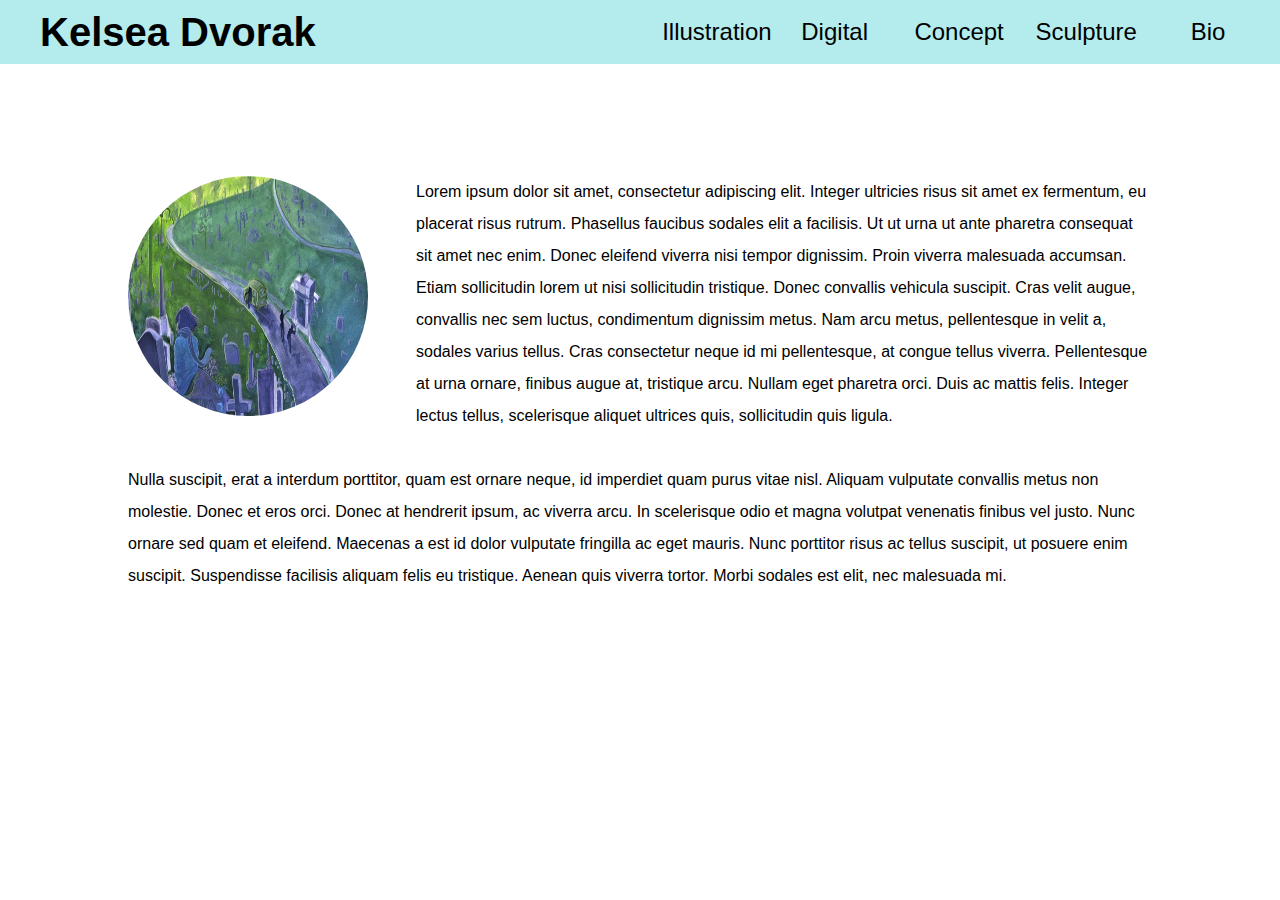
==== bio.html @ df942c0e "added bio section" ====
<!DOCTYPE html>

<head>

    <title>Kelsea Dvorak - Bio</title>
    <meta charset='utf-8' />
    <meta name='description' content="Kelsea Dvorak's Bio" />
    <meta name='author' content='Adam Johnson' />
    <meta name='viweport' content='width=device-width, inital-scale=1, maximum-scale=1' />

    <link rel='stylesheet' type='text/css' href='css/bio.css'>
    <link rel='stylesheet' type='text/css' href='css/navbar.css'>
    

</head>
<body>

    <div class='navbar'>
        <h2><a href='index.html'>Kelsea Dvorak</a></h2>
        <ul>
             <li><a href='illustration.html'>Illustration</a></li>
             <li><a href='#'>Digital</a></li>
             <li><a href='#'>Concept</a></li>
             <li><a href='#'>Sculpture</a></li>
             <li><a href='#'>Bio</a></li>
        </ul>
    </div>    
    
    <div class='wrapper'>
        <img class='portrait' src='images/001.jpeg' />

        <p class='bio'>Lorem ipsum dolor sit amet, consectetur adipiscing elit. Integer ultricies risus sit amet ex fermentum, eu placerat risus rutrum. Phasellus faucibus sodales elit a facilisis. Ut ut urna ut ante pharetra consequat sit amet nec enim. Donec eleifend viverra nisi tempor dignissim. Proin viverra malesuada accumsan. Etiam sollicitudin lorem ut nisi sollicitudin tristique. Donec convallis vehicula suscipit. Cras velit augue, convallis nec sem luctus, condimentum dignissim metus. Nam arcu metus, pellentesque in velit a, sodales varius tellus. Cras consectetur neque id mi pellentesque, at congue tellus viverra. Pellentesque at urna ornare, finibus augue at, tristique arcu. Nullam eget pharetra orci. Duis ac mattis felis. Integer lectus tellus, scelerisque aliquet ultrices quis, sollicitudin quis ligula.</p>

        <p class='bio'>Nulla suscipit, erat a interdum porttitor, quam est ornare neque, id imperdiet quam purus vitae nisl. Aliquam vulputate convallis metus non molestie. Donec et eros orci. Donec at hendrerit ipsum, ac viverra arcu. In scelerisque odio et magna volutpat venenatis finibus vel justo. Nunc ornare sed quam et eleifend. Maecenas a est id dolor vulputate fringilla ac eget mauris. Nunc porttitor risus ac tellus suscipit, ut posuere enim suscipit. Suspendisse facilisis aliquam felis eu tristique. Aenean quis viverra tortor. Morbi sodales est elit, nec malesuada mi.</p>
    </div>

</body>
---- css/bio.css ----
@import url('https://fonts.googleapis.com/css?family=Caveat');

* {
    margin: 0;
    padding: 0;
    box-sizing: border-box;
}

html {
    font-size: 16px;
    font-family: sans-serif;
}

.wrapper {
    position: relative;
    width: 80%;
    top: 5em;
    margin: auto;
}

.portrait {
    height: 15em;
    width: 15em;
    margin-right: 3em;
    margin-bottom: 3em;
    border-radius: 50%;
    float: left;
}

.bio {
    position: relative;
    margin: 2em 0;
    line-height: 2em;
    font-size: 1em;
}

@media screen and (max-width: 1200px) {
    .portrait {
        position: relative;
        display: block;
        float: none;
        margin: 0 auto;
        width: 50vw;
        height: 50vw;
    }
}

@media screen and (max-width: 800px) {
    .portrait {
        width: 80vw;
        height: 80vw;
    }
}
---- css/navbar.css ----
.navbar {
    position: relative;
    height: 4em;
    background: #B4ECED;
}

.navbar h2 {
    position: absolute;
    font-size: 2.5em;
    bottom: 0;
    left: 1em;
    line-height: 4rem;
}

.navbar ul {
    position: absolute;
    right: 0;
    bottom: 0;
    list-style-type: none;
}

.navbar li {
    position: relative;
    display: inline-block;
    width: 4em;
    text-align: center;
    margin-right: 1em;
    font-size: 1.5em;
    line-height: 4rem;
}

.navbar li:hover {
    font-family: sans-serif;
}

.navbar a {
    text-decoration: none;
    color: black;
}

@media screen and (max-width: 1200px) {
    .navbar {
        height: 9em;
    }
    
    .navbar h2 {
        top: 0.5rem;
        left: 0;
        font-size: 4em;
        width: 100%;
        text-align: center;
    }

    .navbar ul {
        position: absolute;
        bottom: 0;
        width: 100%;
        text-align: center;
    }

    .navbar li {
        font-size: 2.5em;
        margin: 0 0.5em;
    }
}
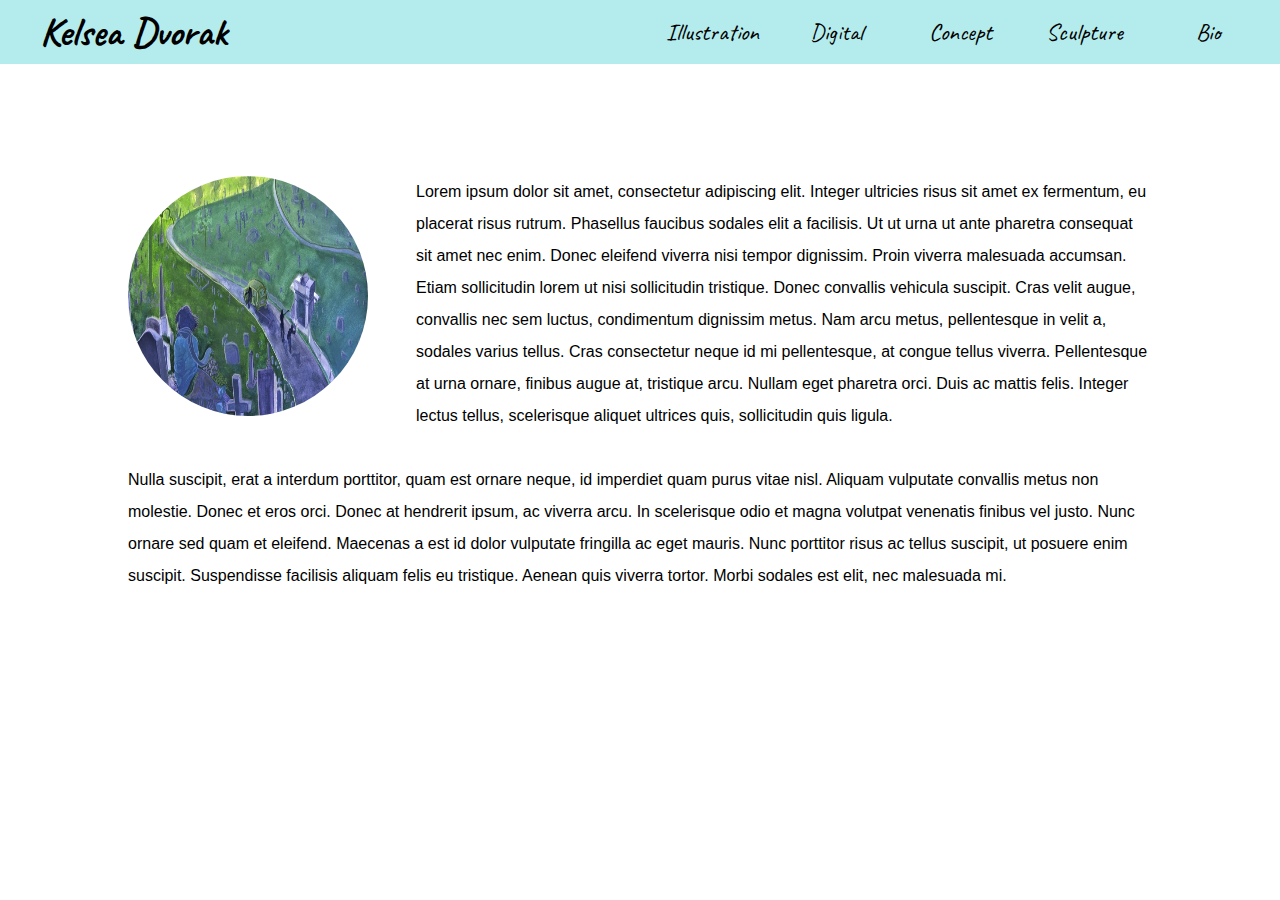
==== commit 2d3a47bc: "added links to bio page" ====
--- a/bio.html
+++ b/bio.html
@@ -22,7 +22,7 @@
              <li><a href='#'>Digital</a></li>
              <li><a href='#'>Concept</a></li>
              <li><a href='#'>Sculpture</a></li>
-             <li><a href='#'>Bio</a></li>
+             <li><a href='bio.html'>Bio</a></li>
         </ul>
     </div>    
     
--- a/css/navbar.css
+++ b/css/navbar.css
@@ -1,7 +1,10 @@
+@import url('https://fonts.googleapis.com/css?family=Caveat');
+
 .navbar {
     position: relative;
     height: 4em;
     background: #B4ECED;
+    font-family: 'Caveat', sans-serif;
 }
 
 .navbar h2 {
@@ -63,3 +66,21 @@
         margin: 0 0.5em;
     }
 }
+
+@media screen and (max-width: 1050px) {
+    .navbar li {
+        font-size: 2em;
+    }
+}
+
+@media screen and (max-width: 850px) {
+    .navbar li {
+        font-size: 1.5em;
+    }
+}
+
+@media screen and (max-width: 650px) {
+    .navbar li {
+        margin: 0;
+    }
+}
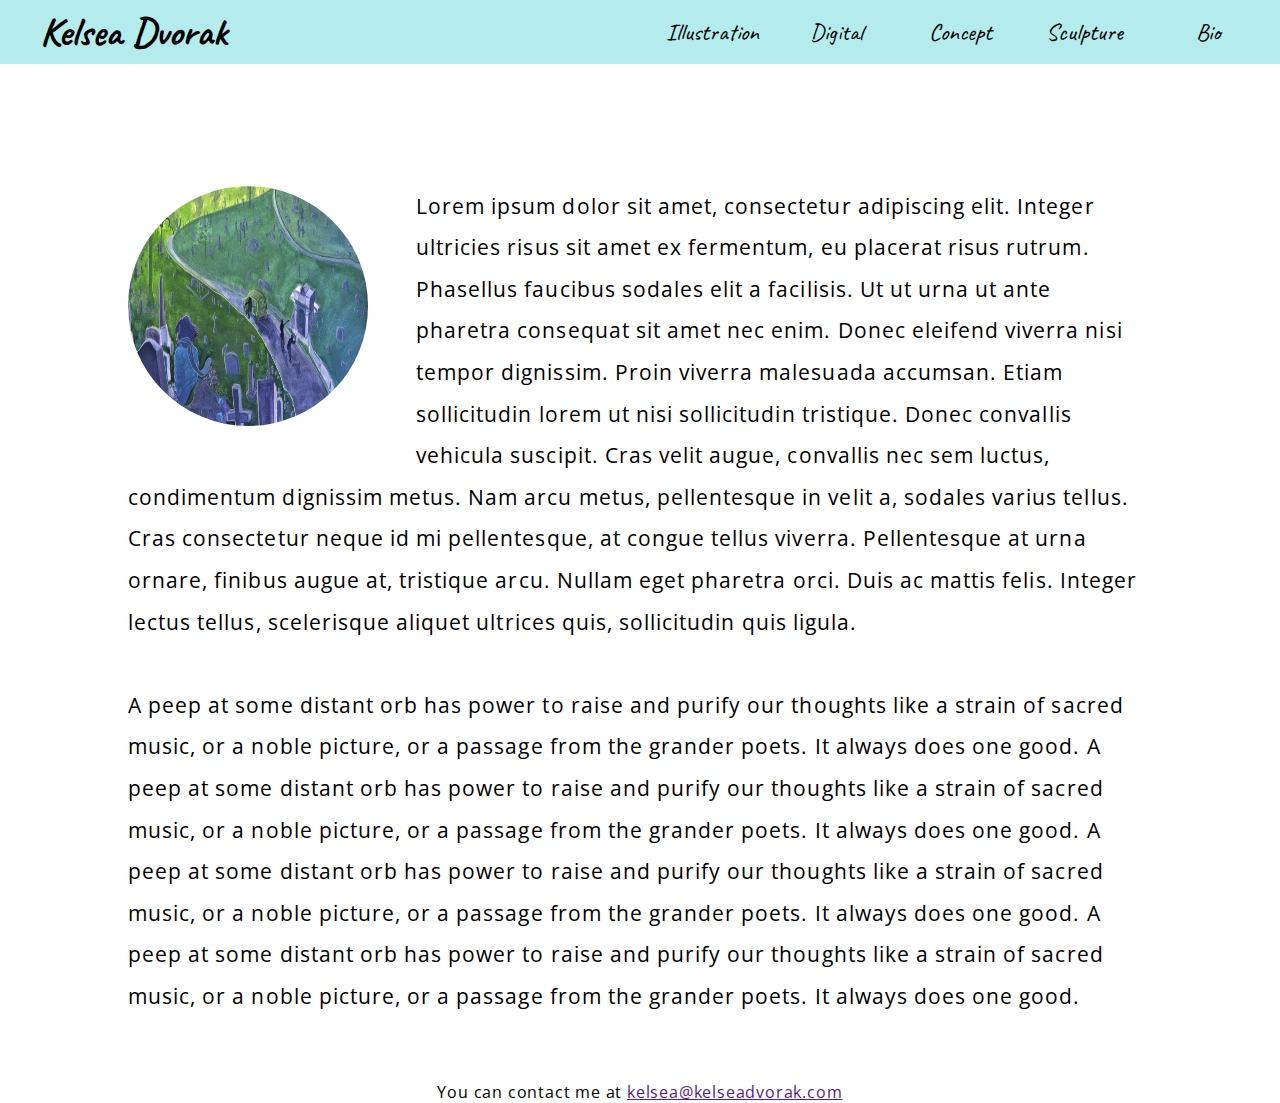
==== commit fc317aa5: "chose a new sans serif font" ====
--- a/bio.html
+++ b/bio.html
@@ -31,7 +31,9 @@
 
         <p class='bio'>Lorem ipsum dolor sit amet, consectetur adipiscing elit. Integer ultricies risus sit amet ex fermentum, eu placerat risus rutrum. Phasellus faucibus sodales elit a facilisis. Ut ut urna ut ante pharetra consequat sit amet nec enim. Donec eleifend viverra nisi tempor dignissim. Proin viverra malesuada accumsan. Etiam sollicitudin lorem ut nisi sollicitudin tristique. Donec convallis vehicula suscipit. Cras velit augue, convallis nec sem luctus, condimentum dignissim metus. Nam arcu metus, pellentesque in velit a, sodales varius tellus. Cras consectetur neque id mi pellentesque, at congue tellus viverra. Pellentesque at urna ornare, finibus augue at, tristique arcu. Nullam eget pharetra orci. Duis ac mattis felis. Integer lectus tellus, scelerisque aliquet ultrices quis, sollicitudin quis ligula.</p>
 
-        <p class='bio'>Nulla suscipit, erat a interdum porttitor, quam est ornare neque, id imperdiet quam purus vitae nisl. Aliquam vulputate convallis metus non molestie. Donec et eros orci. Donec at hendrerit ipsum, ac viverra arcu. In scelerisque odio et magna volutpat venenatis finibus vel justo. Nunc ornare sed quam et eleifend. Maecenas a est id dolor vulputate fringilla ac eget mauris. Nunc porttitor risus ac tellus suscipit, ut posuere enim suscipit. Suspendisse facilisis aliquam felis eu tristique. Aenean quis viverra tortor. Morbi sodales est elit, nec malesuada mi.</p>
+        <p class='bio'>A peep at some distant orb has power to raise and purify our thoughts like a strain of sacred music, or a noble picture, or a passage from the grander poets. It always does one good. A peep at some distant orb has power to raise and purify our thoughts like a strain of sacred music, or a noble picture, or a passage from the grander poets. It always does one good. A peep at some distant orb has power to raise and purify our thoughts like a strain of sacred music, or a noble picture, or a passage from the grander poets. It always does one good. A peep at some distant orb has power to raise and purify our thoughts like a strain of sacred music, or a noble picture, or a passage from the grander poets. It always does one good.</p>
+
+        <p class='contact'>You can contact me at <a href=''>kelsea@kelseadvorak.com</a></p>
     </div>
 
 </body>
--- a/css/bio.css
+++ b/css/bio.css
@@ -1,4 +1,5 @@
 @import url('https://fonts.googleapis.com/css?family=Caveat');
+@import url('https://fonts.googleapis.com/css?family=Open+Sans+Condensed:300');
 
 * {
     margin: 0;
@@ -8,7 +9,7 @@
 
 html {
     font-size: 16px;
-    font-family: sans-serif;
+    font-family: 'Open Sans Condensed', sans-serif;
 }
 
 .wrapper {
@@ -31,7 +32,14 @@
     position: relative;
     margin: 2em 0;
     line-height: 2em;
-    font-size: 1em;
+    font-size: 1.3em;
+    letter-spacing: 0.05em;
+}
+
+.contact {
+    margin-top: 4em;
+    text-align: center;
+    letter-spacing: 0.05em;
 }
 
 @media screen and (max-width: 1200px) {
--- a/css/navbar.css
+++ b/css/navbar.css
@@ -1,4 +1,5 @@
 @import url('https://fonts.googleapis.com/css?family=Caveat');
+@import url('https://fonts.googleapis.com/css?family=Open+Sans+Condensed:300');
 
 .navbar {
     position: relative;
@@ -33,7 +34,7 @@
 }
 
 .navbar li:hover {
-    font-family: sans-serif;
+    font-family: 'Open Sans Condensed'
 }
 
 .navbar a {
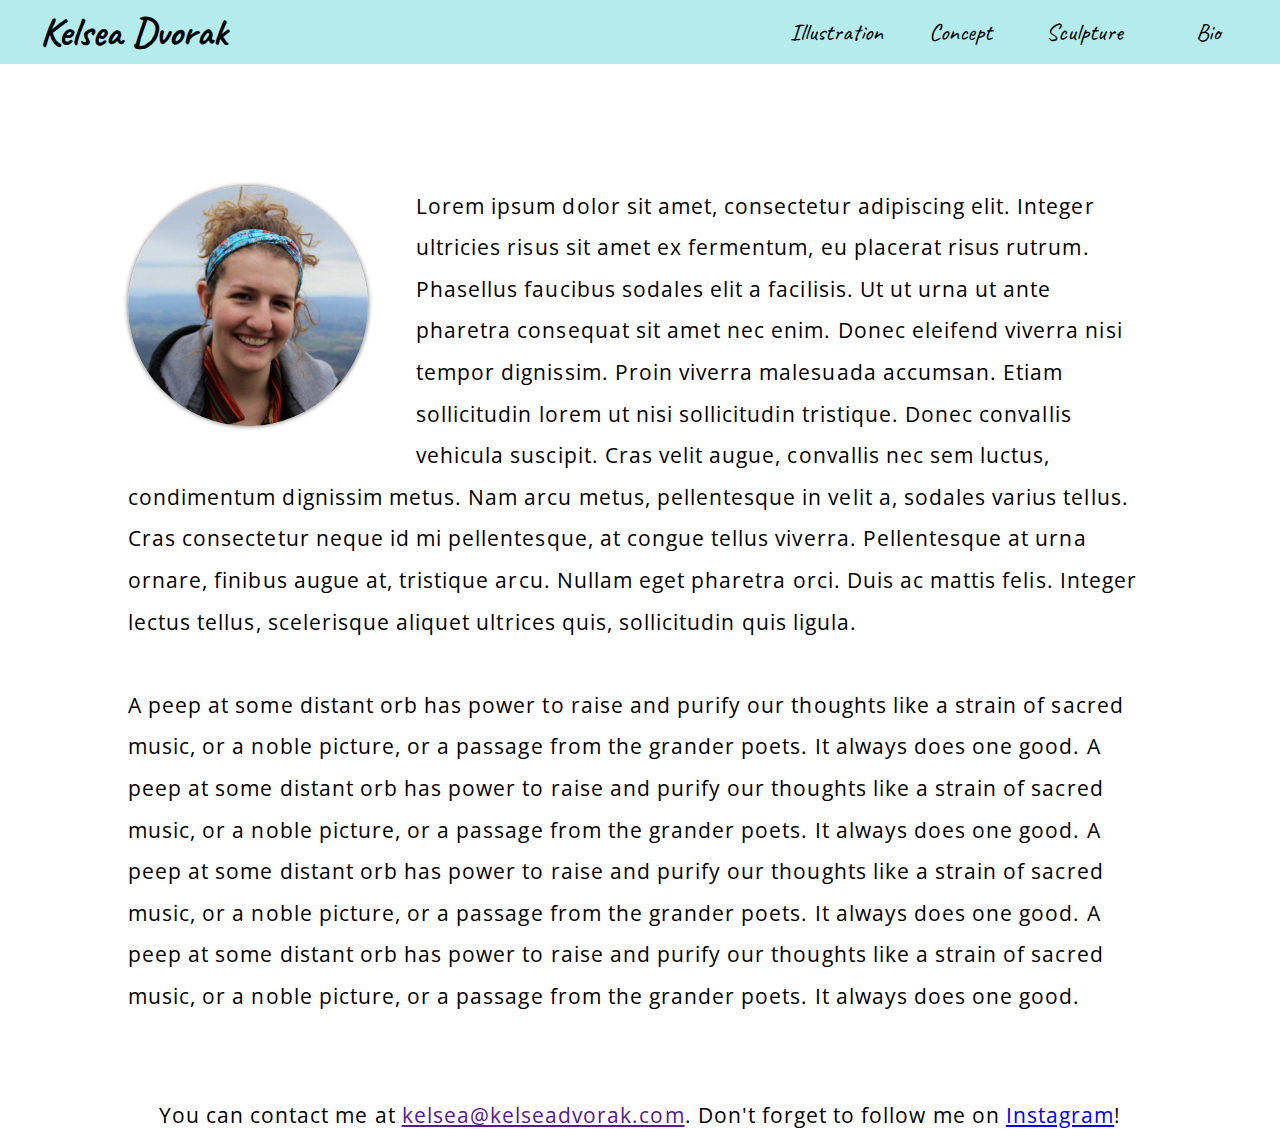
==== commit 8dc546bb: "Bunch of changes" ====
--- a/bio.html
+++ b/bio.html
@@ -19,21 +19,20 @@
         <h2><a href='index.html'>Kelsea Dvorak</a></h2>
         <ul>
              <li><a href='illustration.html'>Illustration</a></li>
-             <li><a href='#'>Digital</a></li>
-             <li><a href='#'>Concept</a></li>
-             <li><a href='#'>Sculpture</a></li>
+             <li><a href='concept.html'>Concept</a></li>
+             <li><a href='sculpture.html'>Sculpture</a></li>
              <li><a href='bio.html'>Bio</a></li>
         </ul>
     </div>    
     
     <div class='wrapper'>
-        <img class='portrait' src='images/001.jpeg' />
+        <img class='portrait' src='images/profile.jpg' />
 
         <p class='bio'>Lorem ipsum dolor sit amet, consectetur adipiscing elit. Integer ultricies risus sit amet ex fermentum, eu placerat risus rutrum. Phasellus faucibus sodales elit a facilisis. Ut ut urna ut ante pharetra consequat sit amet nec enim. Donec eleifend viverra nisi tempor dignissim. Proin viverra malesuada accumsan. Etiam sollicitudin lorem ut nisi sollicitudin tristique. Donec convallis vehicula suscipit. Cras velit augue, convallis nec sem luctus, condimentum dignissim metus. Nam arcu metus, pellentesque in velit a, sodales varius tellus. Cras consectetur neque id mi pellentesque, at congue tellus viverra. Pellentesque at urna ornare, finibus augue at, tristique arcu. Nullam eget pharetra orci. Duis ac mattis felis. Integer lectus tellus, scelerisque aliquet ultrices quis, sollicitudin quis ligula.</p>
 
         <p class='bio'>A peep at some distant orb has power to raise and purify our thoughts like a strain of sacred music, or a noble picture, or a passage from the grander poets. It always does one good. A peep at some distant orb has power to raise and purify our thoughts like a strain of sacred music, or a noble picture, or a passage from the grander poets. It always does one good. A peep at some distant orb has power to raise and purify our thoughts like a strain of sacred music, or a noble picture, or a passage from the grander poets. It always does one good. A peep at some distant orb has power to raise and purify our thoughts like a strain of sacred music, or a noble picture, or a passage from the grander poets. It always does one good.</p>
 
-        <p class='contact'>You can contact me at <a href=''>kelsea@kelseadvorak.com</a></p>
+        <p class='contact'>You can contact me at <a href=''>kelsea@kelseadvorak.com</a>. Don't forget to follow me on <a href='https://www.instagram.com/kelpz_art/?hl=en'>Instagram</a>!</p>
     </div>
 
 </body>
--- a/css/bio.css
+++ b/css/bio.css
@@ -26,6 +26,7 @@
     margin-bottom: 3em;
     border-radius: 50%;
     float: left;
+    box-shadow: 0px 0px 5px rgba(0, 0, 0, 0.6);
 }
 
 .bio {
@@ -39,6 +40,7 @@
 .contact {
     margin-top: 4em;
     text-align: center;
+    font-size: 1.3em;
     letter-spacing: 0.05em;
 }
 
--- a/css/navbar.css
+++ b/css/navbar.css
@@ -40,6 +40,9 @@
 .navbar a {
     text-decoration: none;
     color: black;
+    display: block;
+    height: 100%;
+    width: 100%;
 }
 
 @media screen and (max-width: 1200px) {
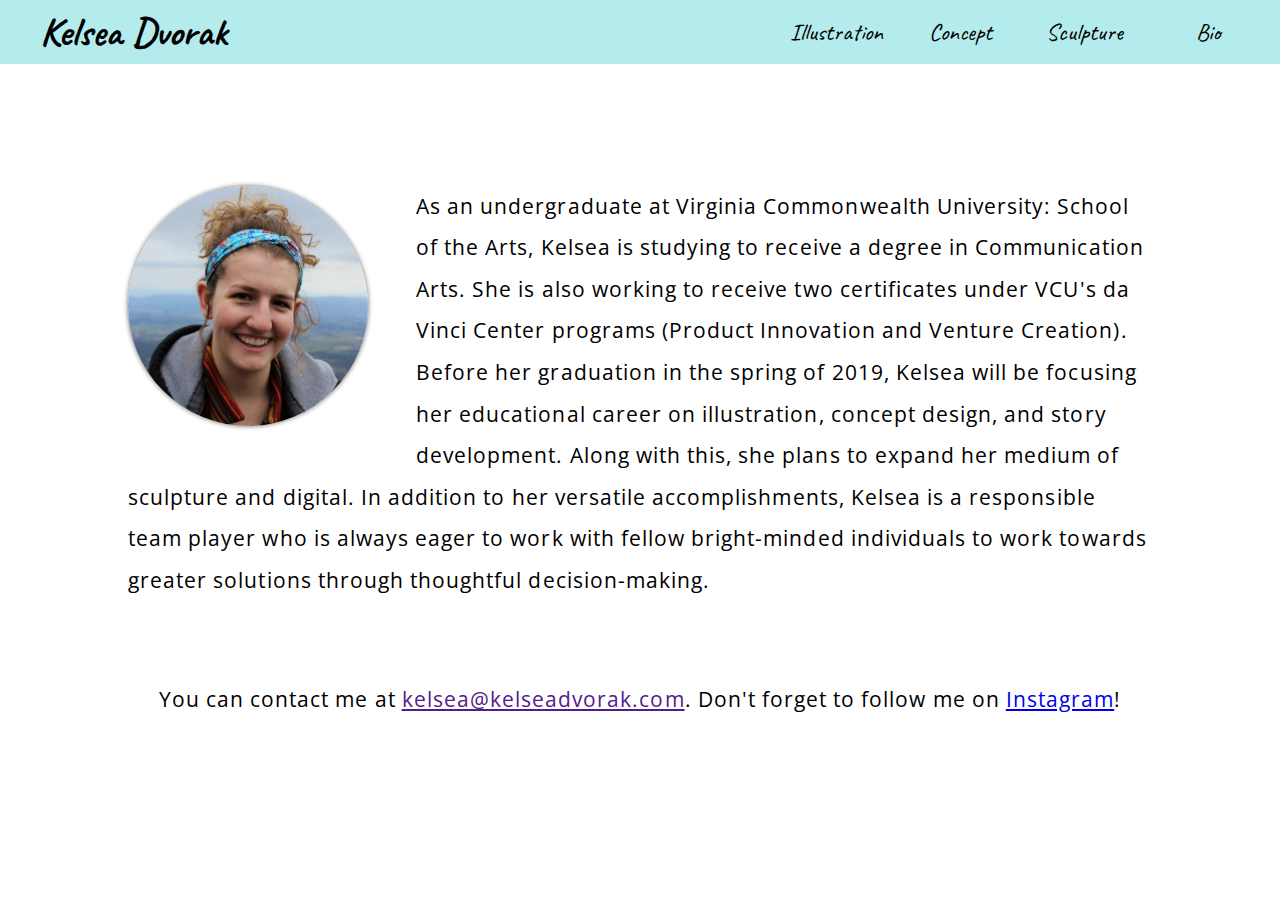
==== commit c50fe7e2: "updated bio text" ====
--- a/bio.html
+++ b/bio.html
@@ -28,9 +28,7 @@
     <div class='wrapper'>
         <img class='portrait' src='images/profile.jpg' />
 
-        <p class='bio'>Lorem ipsum dolor sit amet, consectetur adipiscing elit. Integer ultricies risus sit amet ex fermentum, eu placerat risus rutrum. Phasellus faucibus sodales elit a facilisis. Ut ut urna ut ante pharetra consequat sit amet nec enim. Donec eleifend viverra nisi tempor dignissim. Proin viverra malesuada accumsan. Etiam sollicitudin lorem ut nisi sollicitudin tristique. Donec convallis vehicula suscipit. Cras velit augue, convallis nec sem luctus, condimentum dignissim metus. Nam arcu metus, pellentesque in velit a, sodales varius tellus. Cras consectetur neque id mi pellentesque, at congue tellus viverra. Pellentesque at urna ornare, finibus augue at, tristique arcu. Nullam eget pharetra orci. Duis ac mattis felis. Integer lectus tellus, scelerisque aliquet ultrices quis, sollicitudin quis ligula.</p>
-
-        <p class='bio'>A peep at some distant orb has power to raise and purify our thoughts like a strain of sacred music, or a noble picture, or a passage from the grander poets. It always does one good. A peep at some distant orb has power to raise and purify our thoughts like a strain of sacred music, or a noble picture, or a passage from the grander poets. It always does one good. A peep at some distant orb has power to raise and purify our thoughts like a strain of sacred music, or a noble picture, or a passage from the grander poets. It always does one good. A peep at some distant orb has power to raise and purify our thoughts like a strain of sacred music, or a noble picture, or a passage from the grander poets. It always does one good.</p>
+        <p class='bio'>As an undergraduate at Virginia Commonwealth University: School of the Arts, Kelsea is studying to receive a degree in Communication Arts. She is also working to receive two certificates under VCU's da Vinci Center programs (Product Innovation and Venture Creation). Before her graduation in the spring of 2019, Kelsea will be focusing her educational career on illustration, concept design, and story development. Along with this, she plans to expand her medium of sculpture and digital. In addition to her versatile accomplishments, Kelsea is a responsible team player who is always eager to work with fellow bright-minded individuals to work towards greater solutions through thoughtful decision-making.</p>
 
         <p class='contact'>You can contact me at <a href=''>kelsea@kelseadvorak.com</a>. Don't forget to follow me on <a href='https://www.instagram.com/kelpz_art/?hl=en'>Instagram</a>!</p>
     </div>
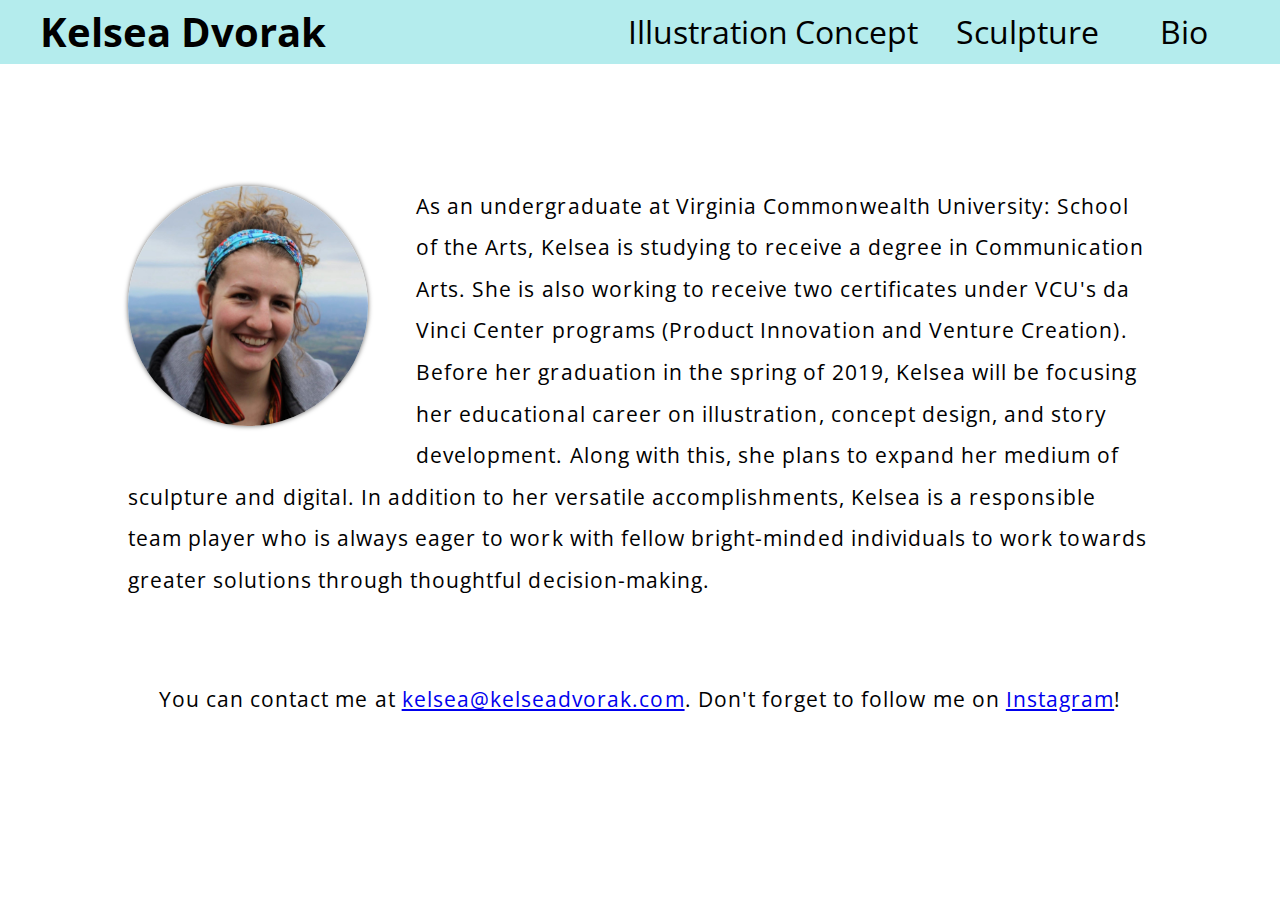
==== commit aa01f29a: "put in mailto link" ====
--- a/bio.html
+++ b/bio.html
@@ -30,7 +30,7 @@
 
         <p class='bio'>As an undergraduate at Virginia Commonwealth University: School of the Arts, Kelsea is studying to receive a degree in Communication Arts. She is also working to receive two certificates under VCU's da Vinci Center programs (Product Innovation and Venture Creation). Before her graduation in the spring of 2019, Kelsea will be focusing her educational career on illustration, concept design, and story development. Along with this, she plans to expand her medium of sculpture and digital. In addition to her versatile accomplishments, Kelsea is a responsible team player who is always eager to work with fellow bright-minded individuals to work towards greater solutions through thoughtful decision-making.</p>
 
-        <p class='contact'>You can contact me at <a href=''>kelsea@kelseadvorak.com</a>. Don't forget to follow me on <a href='https://www.instagram.com/kelpz_art/?hl=en'>Instagram</a>!</p>
+        <p class='contact'>You can contact me at <a href='mailto:kelsea@kelseadvorak.com'>kelsea@kelseadvorak.com</a>. Don't forget to follow me on <a href='https://www.instagram.com/kelpz_art/?hl=en'>Instagram</a>!</p>
     </div>
 
 </body>
--- a/css/navbar.css
+++ b/css/navbar.css
@@ -1,11 +1,14 @@
-@import url('https://fonts.googleapis.com/css?family=Caveat');
 @import url('https://fonts.googleapis.com/css?family=Open+Sans+Condensed:300');
+@font-face {
+    font-family: font_main;
+    src: url("../ylee_mhim.ttf");
+}
 
 .navbar {
     position: relative;
     height: 4em;
     background: #B4ECED;
-    font-family: 'Caveat', sans-serif;
+    font-family: 'Open Sans Condensed', sans-serif;
 }
 
 .navbar h2 {
@@ -29,12 +32,12 @@
     width: 4em;
     text-align: center;
     margin-right: 1em;
-    font-size: 1.5em;
+    font-size: 2em;
     line-height: 4rem;
 }
 
 .navbar li:hover {
-    font-family: 'Open Sans Condensed'
+    font-style: italic;
 }
 
 .navbar a {
@@ -51,7 +54,7 @@
     }
     
     .navbar h2 {
-        top: 0.5rem;
+        top: 1.5rem;
         left: 0;
         font-size: 4em;
         width: 100%;
@@ -73,18 +76,18 @@
 
 @media screen and (max-width: 1050px) {
     .navbar li {
+        margin: 0;
+    }
+}
+
+@media screen and (max-width: 800px) {
+    .navbar li {
         font-size: 2em;
     }
 }
 
-@media screen and (max-width: 850px) {
+@media screen and (max-width: 600px) {
     .navbar li {
         font-size: 1.5em;
     }
 }
-
-@media screen and (max-width: 650px) {
-    .navbar li {
-        margin: 0;
-    }
-}
